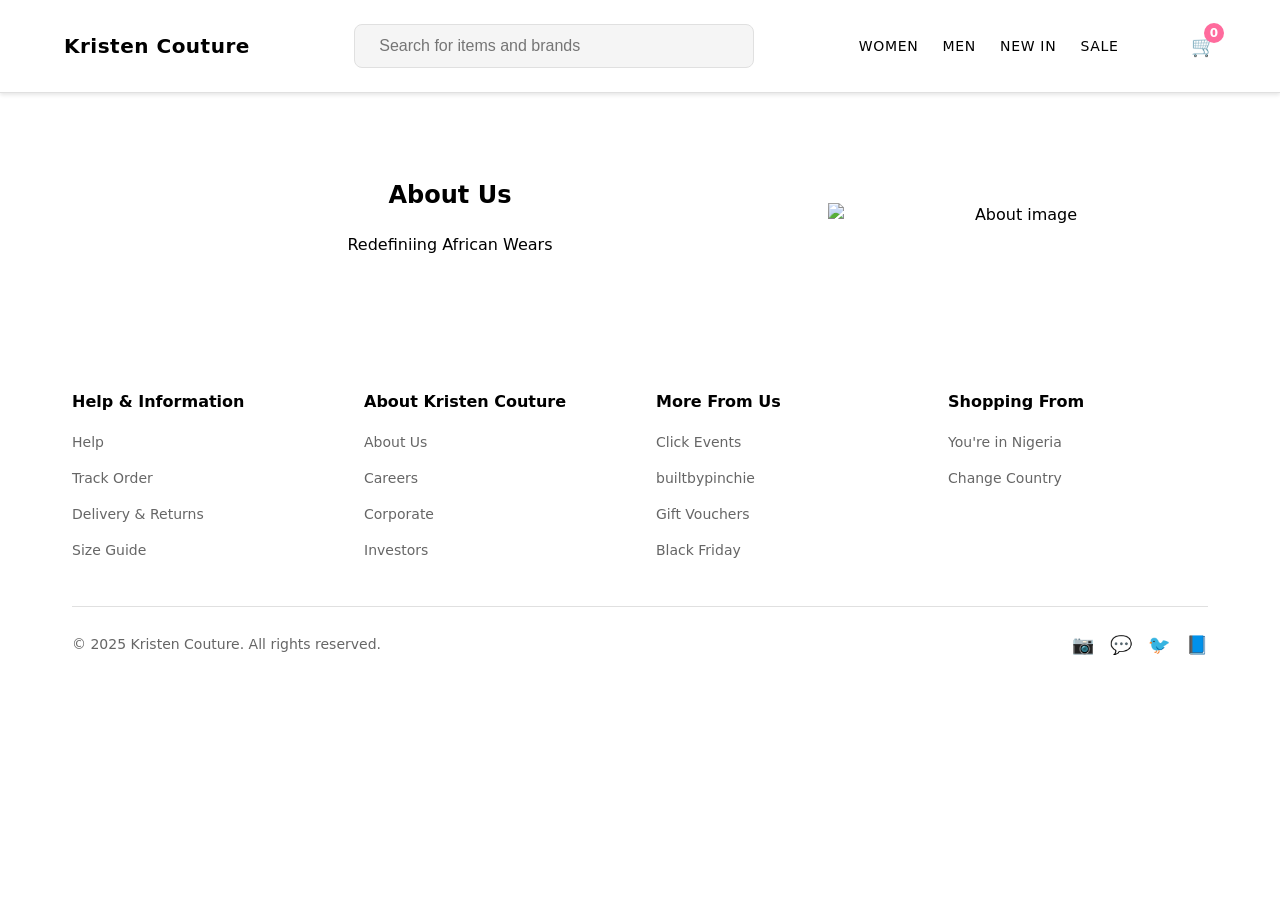
==== about.html @ 80ba56c6 "Initial project upload" ====
<!DOCTYPE html>
<html lang="en">
<head>
<meta charset="UTF-8" />
<meta name="viewport" content="width=device-width, initial-scale=1.0" />
<title>Kristen Couture</title>
<link rel="stylesheet" href="css/style.css" />
</head>
<body>
<header>
<nav class="navbar">
<div class="navbar-container">
<div class="logo">
<a href="index.html">Kristen Couture</a>
</div>

<div class="search-bar">
<input type="text" class="search-input" placeholder="Search for items and brands" id="search-input">
</div>

<div class="nav-categories">
<a href="store.html">Women</a>
<a href="store.html">Men</a>
<a href="new-collection.html">New In</a>
<a href="store.html">Sale</a>
</div>

<a href="cart.html" class="cart-icon">
<span class="cart-icon-text">🛒</span>
<span id="cart-count" class="cart-count">0</span>
</a>

<button id="nav-toggle" class="nav-toggle" aria-label="Toggle navigation">☰</button>
</div>
</nav>
</header>


<main>
<section class="page-section about">
<div class="about-grid">
<div>
<h1>About Us</h1>
<p>Redefiniing African Wears</p>
</div>
<img src="images/about.jpg" alt="About image" />
</div>
</section>
</main>


<footer>
<div class="footer-inner">
<div class="footer-content">
<div class="footer-section">
<h4>Help & Information</h4>
<ul>
<li><a href="#">Help</a></li>
<li><a href="#">Track Order</a></li>
<li><a href="#">Delivery & Returns</a></li>
<li><a href="#">Size Guide</a></li>
</ul>
</div>
<div class="footer-section">
<h4>About Kristen Couture</h4>
<ul>
<li><a href="about.html">About Us</a></li>
<li><a href="#">Careers</a></li>
<li><a href="#">Corporate</a></li>
<li><a href="#">Investors</a></li>
</ul>
</div>
<div class="footer-section">
<h4>More From Us</h4>
<ul>
<li><a href="#">Click Events</a></li>
<li><a href="#">builtbypinchie</a></li>
<li><a href="#">Gift Vouchers</a></li>
<li><a href="#">Black Friday</a></li>
</ul>
</div>
<div class="footer-section">
<h4>Shopping From</h4>
<ul>
<li><a href="#">You're in Nigeria</a></li>
<li><a href="#">Change Country</a></li>
</ul>
</div>
</div>
<div class="footer-bottom">
<p>© 2025 Kristen Couture. All rights reserved.</p>
<div class="socials">
<a href="#" aria-label="Instagram">📷</a>
<a href="#" aria-label="WhatsApp">💬</a>
<a href="#" aria-label="Twitter">🐦</a>
<a href="#" aria-label="Facebook">📘</a>
</div>
</div>
</div>
</footer>


<script src="js/main.js"></script>
</body>
</html>
---- css/style.css ----
/* CSS Custom Properties (Variables) - ASOS-Inspired Palette */
:root {
  --primary-color: #000000; /* Black for high contrast */
  --secondary-color: #FFFFFF; /* White backgrounds */
  --accent-pink: #FF6B9D; /* Trendy pink accent */
  --accent-teal: #4ECDC4; /* Fresh teal */
  --accent-yellow: #FFD93D; /* Energetic yellow */
  --text-color: #000000;
  --text-light: #666666;
  --background-color: #FFFFFF;
  --background-light: #F5F5F5;
  --border-color: #E0E0E0;
  --shadow-color: rgba(0, 0, 0, 0.1);
  --shadow-hover: rgba(0, 0, 0, 0.15);
  --font-family: 'Inter', system-ui, -apple-system, 'Segoe UI', Roboto, sans-serif;
  --font-family-heading: 'Inter', sans-serif;
  --font-size-xs: 0.75rem;
  --font-size-sm: 0.875rem;
  --font-size-base: 1rem;
  --font-size-lg: 1.125rem;
  --font-size-xl: 1.25rem;
  --font-size-2xl: 1.5rem;
  --font-size-3xl: 2rem;
  --font-size-4xl: 3rem;
  --line-height: 1.5;
  --spacing-xs: 0.5rem;
  --spacing-sm: 0.75rem;
  --spacing-md: 1rem;
  --spacing-lg: 1.5rem;
  --spacing-xl: 2rem;
  --spacing-2xl: 3rem;
  --spacing-3xl: 4rem;
  --border-radius-sm: 0.25rem;
  --border-radius-md: 0.5rem;
  --border-radius-lg: 1rem;
  --max-width: 1200px;
  --container-padding: var(--spacing-lg);
}

/* Categories Grid */
.categories-grid {
  display: grid;
  grid-template-columns: repeat(auto-fit, minmax(250px, 1fr));
  gap: var(--spacing-xl);
  justify-items: center;
}

.category-card {
  text-align: center;
  padding: var(--spacing-lg);
  border-radius: var(--border-radius-lg);
  box-shadow: 0 4px 12px var(--shadow-color);
  transition: transform 0.3s ease, box-shadow 0.3s ease;
  background-color: var(--secondary-color);
  max-width: 300px;
  width: 100%;
}

.category-card img {
  margin: 0 auto var(--spacing-md);
  width: 100%;
  height: auto;
  max-width: 200px;
  border-radius: var(--border-radius-md);
  object-fit: cover;
}

.category-card h3 {
  font-size: var(--font-size-lg);
  font-weight: 600;
  margin-bottom: var(--spacing-md);
  color: var(--text-color);
}

.category-card:hover {
  transform: translateY(-4px);
  box-shadow: 0 8px 24px var(--shadow-hover);
}

/* Base Reset and Typography */
*,
*::before,
*::after {
  box-sizing: border-box;
}

html {
  font-size: 16px; /* Base font size for rem calculations */
}

body {
  margin: 0;
  padding: 0;
  height: 100%;
  font-family: var(--font-family);
  background-color: var(--background-color);
  color: var(--text-color);
  line-height: var(--line-height);
  font-size: var(--font-size-base);
}

img {
  max-width: 100%;
  display: block;
}

/* Utility Classes */
.visually-hidden {
  position: absolute;
  width: 1px;
  height: 1px;
  padding: 0;
  margin: -1px;
  overflow: hidden;
  clip: rect(0, 0, 0, 0);
  white-space: nowrap;
  border: 0;
}

/* Sticky Navbar */
.navbar {
  position: sticky;
  top: 0;
  z-index: 1000;
  background-color: var(--secondary-color);
  border-bottom: 1px solid var(--border-color);
  box-shadow: 0 2px 4px var(--shadow-color);
}

.navbar-container {
  max-width: var(--max-width);
  width: 100%;
  margin: 0 auto;
  display: flex;
  align-items: center;
  justify-content: space-between;
  padding: var(--spacing-lg) var(--container-padding);
}

.logo a {
  font-weight: 700;
  font-size: var(--font-size-xl);
  letter-spacing: 0.025em;
  color: var(--primary-color);
  text-decoration: none;
}

.search-bar {
  flex: 1;
  max-width: 400px;
  margin: 0 var(--spacing-xl);
  position: relative;
}

.search-input {
  width: 100%;
  padding: var(--spacing-sm) var(--spacing-lg);
  border: 1px solid var(--border-color);
  border-radius: var(--border-radius-md);
  font-size: var(--font-size-base);
  background-color: var(--background-light);
  transition: border-color 0.3s ease, box-shadow 0.3s ease;
}

.search-input:focus {
  outline: none;
  border-color: var(--accent-pink);
  box-shadow: 0 0 0 3px rgba(255, 107, 157, 0.1);
}

.nav-categories {
  display: flex;
  gap: var(--spacing-lg);
  align-items: center;
}

.nav-categories a {
  color: var(--text-color);
  text-decoration: none;
  font-weight: 500;
  font-size: var(--font-size-sm);
  text-transform: uppercase;
  letter-spacing: 0.05em;
  transition: color 0.3s ease;
  position: relative;
}

.nav-categories a:hover,
.nav-categories a:focus,
.nav-categories a.active {
  color: var(--accent-pink);
}

.nav-categories a.active::after {
  content: '';
  position: absolute;
  bottom: -25px;
  left: 50%;
  transform: translateX(-50%);
  width: 100%;
  height: 2px;
  background-color: var(--accent-pink);
}

.nav-toggle {
  display: none;
  background: transparent;
  border: none;
  color: var(--primary-color);
  font-size: var(--font-size-xl);
  cursor: pointer;
}

.cart-icon {
  position: relative;
  color: var(--primary-color);
  text-decoration: none;
  font-size: var(--font-size-xl);
  transition: color 0.3s ease;
  display: flex;
  align-items: center;
  justify-content: center;
}

.cart-icon:hover,
.cart-icon:focus {
  color: var(--accent-pink);
}

.cart-count {
  position: absolute;
  top: -8px;
  right: -8px;
  background-color: var(--accent-pink);
  color: var(--secondary-color);
  border-radius: 50%;
  width: 20px;
  height: 20px;
  display: flex;
  align-items: center;
  justify-content: center;
  font-size: var(--font-size-xs);
  font-weight: 700;
}

/* Hero */
.hero {
  height: 80vh;
  display: flex;
  align-items: center;
  justify-content: center;
  background: linear-gradient(135deg, rgba(0,0,0,0.3), rgba(0,0,0,0.1)), url('../images/banner.jpg.jpg') center/cover no-repeat;
  color: var(--secondary-color);
  text-align: center;
  position: relative;
  overflow: hidden;
}

.hero::before {
  content: '';
  position: absolute;
  top: 0;
  left: 0;
  right: 0;
  bottom: 0;
  background: rgba(0,0,0,0.2);
  z-index: 1;
}

.hero-image {
  position: absolute;
  top: 0;
  left: 0;
  width: 100%;
  height: 100%;
  object-fit: cover;
  z-index: 0;
}

.hero-content {
  position: relative;
  z-index: 2;
  max-width: 600px;
}

.hero-content h1 {
  font-size: var(--font-size-4xl);
  font-weight: 800;
  margin-bottom: var(--spacing-md);
  text-shadow: 2px 2px 4px rgba(0,0,0,0.3);
}

.hero-content p {
  font-size: var(--font-size-lg);
  margin-bottom: var(--spacing-2xl);
  opacity: 0.9;
}

.hero-buttons {
  display: flex;
  gap: var(--spacing-lg);
  justify-content: center;
  flex-wrap: wrap;
}

/* Page Sections */
.page-section {
  padding: var(--spacing-3xl) var(--spacing-xl);
  max-width: var(--max-width);
  margin: 0 auto;
  text-align: center;
}

.page-section h2 {
  font-size: var(--font-size-3xl);
  font-weight: 700;
  margin-bottom: var(--spacing-xl);
  color: var(--text-color);
}

.about-grid {
  display: grid;
  grid-template-columns: 1fr 23.75rem; /* 380px */
  gap: var(--spacing-xxl);
  align-items: center;
}

/* Products */
.products-grid {
  display: grid;
  grid-template-columns: repeat(auto-fill, minmax(16rem, 1fr)); /* 256px */
  gap: var(--spacing-xl);
}

.product-card {
  background-color: var(--secondary-color);
  border-radius: var(--border-radius-lg);
  overflow: hidden;
  box-shadow: 0 4px 12px var(--shadow-color);
  display: flex;
  flex-direction: column;
  transition: all 0.3s ease;
  cursor: pointer;
}

.product-card:hover {
  transform: translateY(-4px);
  box-shadow: 0 8px 24px var(--shadow-hover);
}

.product-media {
  width: 100%;
  height: 20rem; /* 320px */
  background-color: var(--background-light);
  display: flex;
  align-items: center;
  justify-content: center;
  position: relative;
  overflow: hidden;
}

/* Image Slideshow Styles */
.image-slideshow {
  position: relative;
  width: 100%;
  height: 100%;
}

.image-slideshow img {
  position: absolute;
  top: 0;
  left: 0;
  width: 100%;
  height: 100%;
  object-fit: cover;
  opacity: 0;
  transition: opacity 0.3s ease;
}

.image-slideshow img.active {
  opacity: 1;
}

.slide-btn {
  position: absolute;
  top: 50%;
  transform: translateY(-50%);
  background: rgba(255, 255, 255, 0.8);
  border: none;
  width: 2rem;
  height: 2rem;
  border-radius: 50%;
  display: flex;
  align-items: center;
  justify-content: center;
  cursor: pointer;
  font-size: 1rem;
  font-weight: bold;
  color: var(--primary-color);
  transition: all 0.3s ease;
  z-index: 2;
  opacity: 0;
}

.product-card:hover .slide-btn {
  opacity: 1;
}

.slide-btn:hover {
  background: rgba(255, 255, 255, 1);
  transform: translateY(-50%) scale(1.1);
}

.prev-btn {
  left: 0.5rem;
}

.next-btn {
  right: 0.5rem;
}

.slide-indicators {
  position: absolute;
  bottom: 0.5rem;
  left: 50%;
  transform: translateX(-50%);
  display: flex;
  gap: 0.25rem;
  z-index: 2;
}

.indicator {
  width: 0.5rem;
  height: 0.5rem;
  border-radius: 50%;
  background: rgba(255, 255, 255, 0.5);
  cursor: pointer;
  transition: background 0.3s ease;
}

.indicator.active {
  background: rgba(255, 255, 255, 1);
}

.indicator:hover {
  background: rgba(255, 255, 255, 0.8);
}

.product-media img {
  width: 100%;
  height: 100%;
  object-fit: cover;
  transition: transform 0.3s ease;
}

.product-card:hover .product-media img {
  transform: scale(1.05);
}

.product-info {
  padding: var(--spacing-lg);
  display: flex;
  flex-direction: column;
  gap: var(--spacing-sm);
}

.product-title {
  font-weight: 600;
  font-size: var(--font-size-base);
  color: var(--text-color);
  margin: 0;
}

.product-price {
  color: var(--accent-pink);
  font-weight: 700;
  font-size: var(--font-size-lg);
  margin: 0;
}

.product-actions {
  margin-top: auto;
  display: flex;
  flex-direction: column;
  gap: var(--spacing-sm);
  opacity: 1;
  transform: translateY(0);
  transition: all 0.3s ease;
}

.btn {
  padding: var(--spacing-sm) var(--spacing-lg);
  border-radius: var(--border-radius-md);
  border: none;
  font-weight: 600;
  font-size: var(--font-size-sm);
  text-align: center;
  display: inline-block;
  cursor: pointer;
  transition: all 0.3s ease;
  text-decoration: none;
}

.btn-primary {
  background-color: var(--primary-color);
  color: var(--secondary-color);
}

.btn-primary:hover,
.btn-primary:focus {
  background-color: var(--text-light);
  transform: translateY(-1px);
}

.btn-secondary {
  background-color: var(--secondary-color);
  color: var(--primary-color);
  border: 1px solid var(--border-color);
}

.btn-secondary:hover,
.btn-secondary:focus {
  background-color: var(--background-light);
  transform: translateY(-1px);
}

.btn-accent {
  background-color: var(--accent-pink);
  color: var(--secondary-color);
}

.btn-accent:hover,
.btn-accent:focus {
  background-color: #e55a8a;
  transform: translateY(-1px);
}

/* Cart */
#cart-items {
  margin-top: var(--spacing-xl);
}

.cart-line {
  display: flex;
  gap: var(--spacing-sm);
  align-items: center;
  padding: var(--spacing-sm) 0;
  border-bottom: 1px solid var(--border-color);
}

/* Footer */
.footer-inner {
  padding: var(--spacing-xl);
  max-width: var(--max-width);
  margin: 0 auto;
}

.footer-content {
  display: grid;
  grid-template-columns: repeat(auto-fit, minmax(200px, 1fr));
  gap: var(--spacing-xl);
  margin-bottom: var(--spacing-xl);
}

.footer-section h4 {
  font-size: var(--font-size-base);
  font-weight: 700;
  margin-bottom: var(--spacing-md);
  color: var(--text-color);
}

.footer-section ul {
  list-style: none;
  padding: 0;
  margin: 0;
}

.footer-section li {
  margin-bottom: var(--spacing-sm);
}

.footer-section a {
  color: var(--text-light);
  text-decoration: none;
  font-size: var(--font-size-sm);
  transition: color 0.3s ease;
}

.footer-section a:hover {
  color: var(--accent-pink);
}

.footer-bottom {
  display: flex;
  justify-content: space-between;
  align-items: center;
  padding-top: var(--spacing-lg);
  border-top: 1px solid var(--border-color);
}

.footer-bottom p {
  color: var(--text-light);
  font-size: var(--font-size-sm);
  margin: 0;
}

.socials {
  display: flex;
  gap: var(--spacing-md);
}

.socials a {
  color: var(--text-light);
  text-decoration: none;
  font-size: var(--font-size-lg);
  transition: color 0.3s ease;
}

.socials a:hover {
  color: var(--accent-pink);
}

/* Filters and Sort */
.filters-sort {
  display: flex;
  justify-content: space-between;
  align-items: center;
  padding: var(--spacing-lg) 0;
  border-bottom: 1px solid var(--border-color);
  margin-bottom: var(--spacing-xl);
}

.filter-group {
  display: flex;
  gap: var(--spacing-lg);
  align-items: center;
}

.filter-select {
  padding: var(--spacing-sm) var(--spacing-md);
  border: 1px solid var(--border-color);
  border-radius: var(--border-radius-md);
  background-color: var(--secondary-color);
  font-size: var(--font-size-sm);
  cursor: pointer;
}

.sort-select {
  padding: var(--spacing-sm) var(--spacing-md);
  border: 1px solid var(--border-color);
  border-radius: var(--border-radius-md);
  background-color: var(--secondary-color);
  font-size: var(--font-size-sm);
  cursor: pointer;
}

/* Product Detail Page */
.product-detail {
  display: grid;
  grid-template-columns: 1fr 1fr;
  gap: var(--spacing-3xl);
  align-items: start;
}

.product-gallery {
  position: sticky;
  top: 100px;
}

.product-images {
  display: grid;
  grid-template-columns: 80px 1fr;
  gap: var(--spacing-md);
}

.product-thumbnails {
  display: flex;
  flex-direction: column;
  gap: var(--spacing-sm);
}

.product-thumbnail {
  width: 80px;
  height: 80px;
  border-radius: var(--border-radius-md);
  overflow: hidden;
  cursor: pointer;
  border: 2px solid transparent;
  transition: border-color 0.3s ease;
}

.product-thumbnail:hover,
.product-thumbnail.active {
  border-color: var(--accent-pink);
}

.product-main-image {
  width: 100%;
  height: 500px;
  border-radius: var(--border-radius-lg);
  overflow: hidden;
  background-color: var(--background-light);
}

.product-main-image img {
  width: 100%;
  height: 100%;
  object-fit: cover;
}

.product-info-detail {
  padding: var(--spacing-xl);
}

.product-title-detail {
  font-size: var(--font-size-3xl);
  font-weight: 700;
  margin-bottom: var(--spacing-md);
}

.product-price-detail {
  font-size: var(--font-size-2xl);
  color: var(--accent-pink);
  font-weight: 700;
  margin-bottom: var(--spacing-xl);
}

.size-selector {
  margin-bottom: var(--spacing-xl);
}

.size-options {
  display: grid;
  grid-template-columns: repeat(auto-fit, minmax(60px, 1fr));
  gap: var(--spacing-sm);
  margin-top: var(--spacing-md);
}

.size-option {
  padding: var(--spacing-sm);
  border: 1px solid var(--border-color);
  border-radius: var(--border-radius-md);
  text-align: center;
  cursor: pointer;
  transition: all 0.3s ease;
  background-color: var(--secondary-color);
}

.size-option:hover,
.size-option.selected {
  border-color: var(--accent-pink);
  background-color: var(--accent-pink);
  color: var(--secondary-color);
}

.quantity-selector {
  display: flex;
  align-items: center;
  gap: var(--spacing-md);
  margin-bottom: var(--spacing-xl);
}

.quantity-btn {
  width: 40px;
  height: 40px;
  border: 1px solid var(--border-color);
  background-color: var(--secondary-color);
  border-radius: var(--border-radius-md);
  cursor: pointer;
  display: flex;
  align-items: center;
  justify-content: center;
  font-size: var(--font-size-lg);
  transition: background-color 0.3s ease;
}

.quantity-btn:hover {
  background-color: var(--background-light);
}

.quantity-input {
  width: 60px;
  padding: var(--spacing-sm);
  border: 1px solid var(--border-color);
  border-radius: var(--border-radius-md);
  text-align: center;
  font-size: var(--font-size-base);
}

.add-to-cart-btn {
  width: 100%;
  padding: var(--spacing-lg);
  background-color: var(--accent-pink);
  color: var(--secondary-color);
  border: none;
  border-radius: var(--border-radius-md);
  font-size: var(--font-size-lg);
  font-weight: 600;
  cursor: pointer;
  transition: background-color 0.3s ease;
}

.add-to-cart-btn:hover {
  background-color: #e55a8a;
}

/* Responsive Design */
@media (max-width: 768px) {
  .navbar {
    padding: var(--spacing-md) var(--spacing-lg);
  }

  .navbar-container {
    flex-wrap: wrap;
    gap: var(--spacing-md);
  }

  .search-bar {
    order: 3;
    width: 100%;
    margin: 0;
    max-width: none;
  }

  .nav-categories {
    order: 2;
    flex-wrap: wrap;
  }

  .logo {
    order: 1;
  }

  .nav-toggle {
    display: block;
    order: 4;
  }

  .hero {
    height: 60vh;
  }

  .hero-content h1 {
    font-size: var(--font-size-3xl);
  }

  .hero-content p {
    font-size: var(--font-size-base);
  }

  .page-section {
    padding: var(--spacing-xl) var(--spacing-lg);
  }

  .about-grid {
    grid-template-columns: 1fr;
    gap: var(--spacing-lg);
  }

  .products-grid {
    grid-template-columns: repeat(auto-fill, minmax(14rem, 1fr));
    gap: var(--spacing-lg);
  }

  .filters-sort {
    flex-direction: column;
    gap: var(--spacing-md);
    align-items: stretch;
  }

  .filter-group {
    justify-content: space-between;
  }

  .product-detail {
    grid-template-columns: 1fr;
    gap: var(--spacing-xl);
  }

  .product-gallery {
    position: static;
  }

  .product-images {
    grid-template-columns: 1fr;
    grid-template-rows: 80px 1fr;
  }

  .product-thumbnails {
    flex-direction: row;
    overflow-x: auto;
    padding-bottom: var(--spacing-sm);
  }

  .product-thumbnail {
    flex-shrink: 0;
  }

  .footer-inner {
    flex-direction: column;
    gap: var(--spacing-md);
    text-align: center;
  }
}

@media (max-width: 480px) {
  .hero-content h1 {
    font-size: var(--font-size-2xl);
  }

  .products-grid {
    grid-template-columns: 1fr;
  }

  .size-options {
    grid-template-columns: repeat(4, 1fr);
  }

  .quantity-selector {
    flex-direction: column;
    align-items: stretch;
  }

  .quantity-input {
    text-align: center;
  }
}
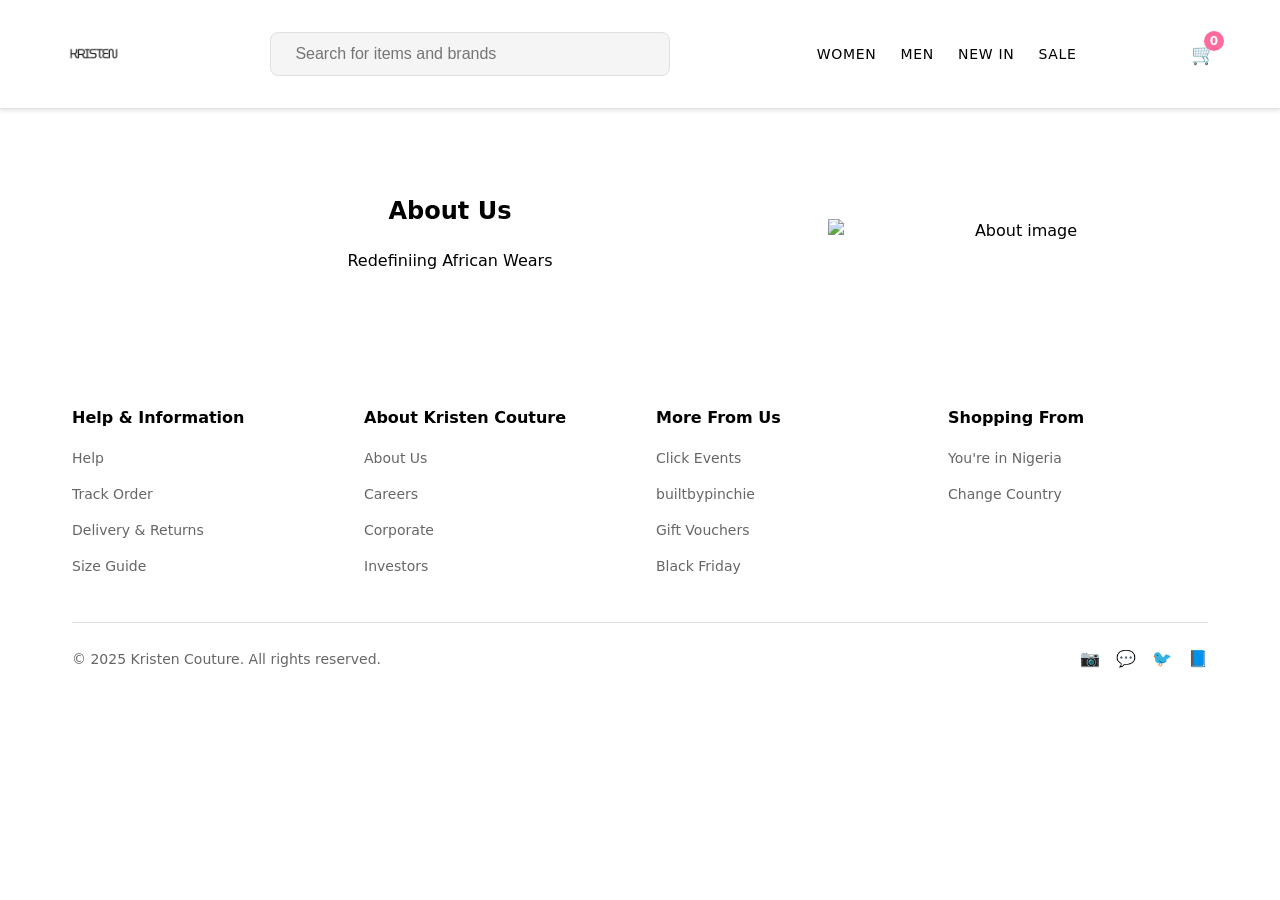
==== commit 0d420675: "Place" ====
--- a/about.html
+++ b/about.html
@@ -11,7 +11,7 @@
 <nav class="navbar">
 <div class="navbar-container">
 <div class="logo">
-<a href="index.html">Kristen Couture</a>
+<a href="index.html"><img src="images/Favicon/android-chrome-512x512.png" alt="Kristen Couture Logo"></a>
 </div>
 
 <div class="search-bar">
--- a/css/style.css
+++ b/css/style.css
@@ -75,6 +75,7 @@
 .category-card:hover {
   transform: translateY(-4px);
   box-shadow: 0 8px 24px var(--shadow-hover);
+  background-color: lightgoldenrodyellow;
 }
 
 /* Base Reset and Typography */
@@ -145,6 +146,13 @@
   text-decoration: none;
 }
 
+.logo img {
+  height: 60px;
+  width: auto;
+  max-width: 100%;
+  object-fit: contain;
+}
+
 .search-bar {
   flex: 1;
   max-width: 400px;
@@ -508,7 +516,7 @@
 
 .btn-primary:hover,
 .btn-primary:focus {
-  background-color: var(--text-light);
+  background-color: lightgoldenrodyellow;
   transform: translateY(-1px);
 }
 
@@ -610,14 +618,31 @@
 }
 
 .socials a {
-  color: var(--text-light);
   text-decoration: none;
-  font-size: var(--font-size-lg);
-  transition: color 0.3s ease;
+  transition: opacity 0.3s ease;
 }
 
 .socials a:hover {
-  color: var(--accent-pink);
+  transform: scale(1.1);
+  opacity: 0.8;
+  background-color: lightgoldenrodyellow;
+}
+
+.socials img {
+  width: 24px;
+  height: 24px;
+}
+
+.socials a[aria-label="Instagram"] img {
+  filter: hue-rotate(320deg) saturate(2);
+}
+
+.socials a[aria-label="Facebook"] img {
+  filter: hue-rotate(240deg) saturate(2);
+}
+
+.socials a[aria-label="WhatsApp"] img {
+  filter: hue-rotate(120deg) saturate(2);
 }
 
 /* Filters and Sort */
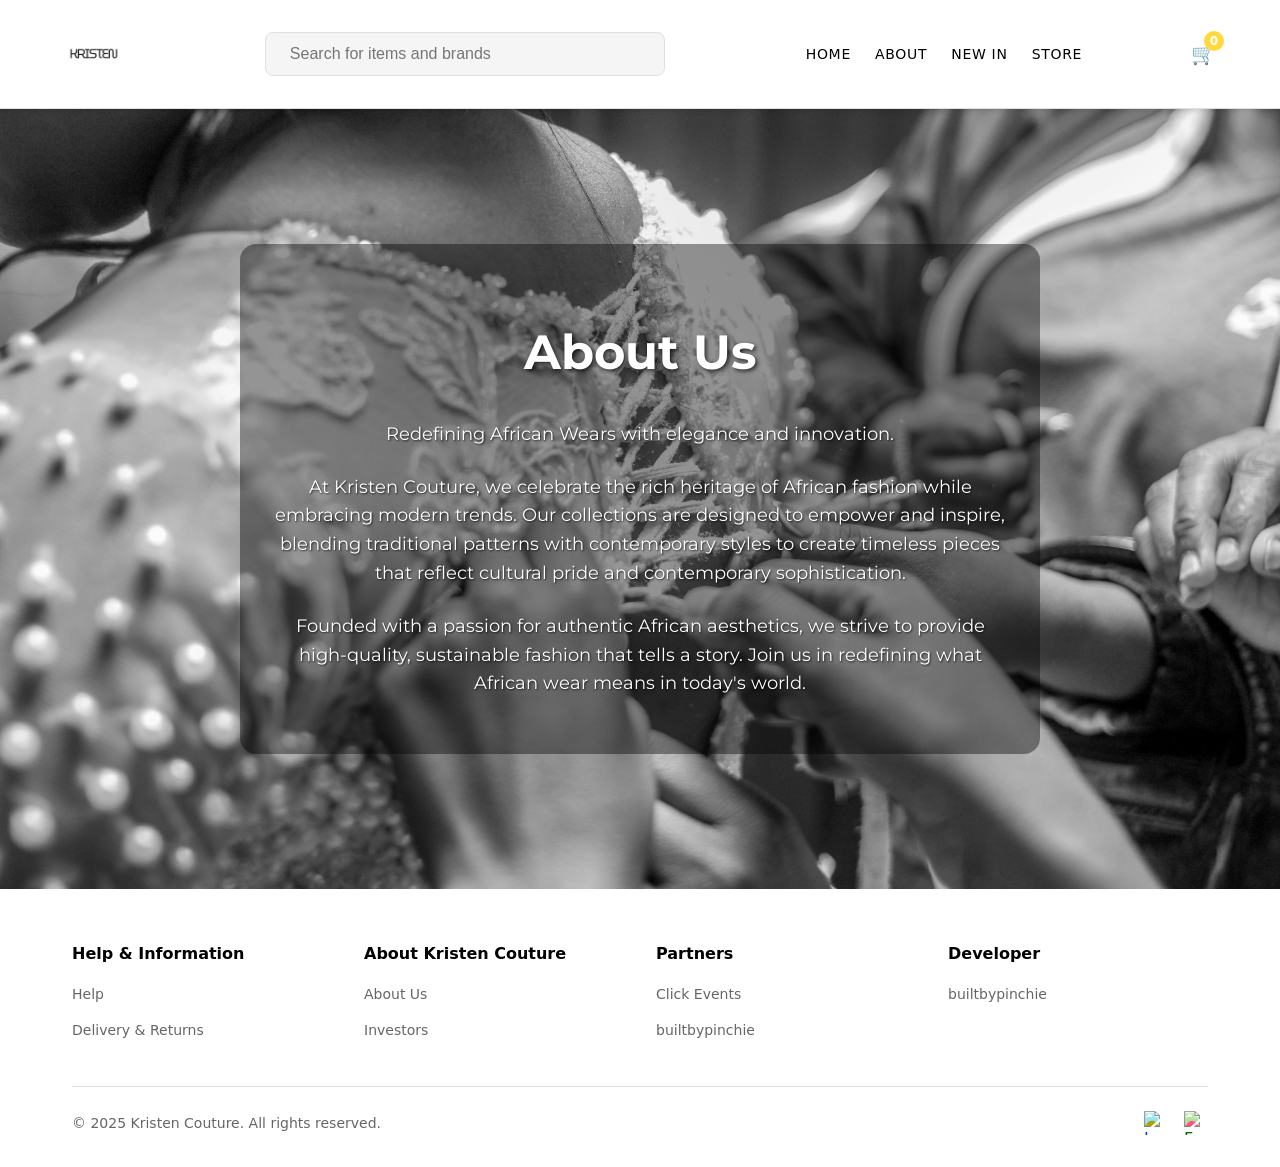
==== commit 50d00dd1: "up" ====
--- a/about.html
+++ b/about.html
@@ -13,42 +13,36 @@
 <div class="logo">
 <a href="index.html"><img src="images/Favicon/android-chrome-512x512.png" alt="Kristen Couture Logo"></a>
 </div>
-
 <div class="search-bar">
 <input type="text" class="search-input" placeholder="Search for items and brands" id="search-input">
 </div>
-
 <div class="nav-categories">
-<a href="store.html">Women</a>
-<a href="store.html">Men</a>
+<a href="index.html">Home</a>
+<a href="about.html">About</a>
 <a href="new-collection.html">New In</a>
-<a href="store.html">Sale</a>
+<a href="store.html">Store</a>
 </div>
-
 <a href="cart.html" class="cart-icon">
 <span class="cart-icon-text">🛒</span>
 <span id="cart-count" class="cart-count">0</span>
 </a>
-
 <button id="nav-toggle" class="nav-toggle" aria-label="Toggle navigation">☰</button>
 </div>
 </nav>
 </header>
-
-
 <main>
-<section class="page-section about">
-<div class="about-grid">
-<div>
-<h1>About Us</h1>
-<p>Redefiniing African Wears</p>
+<section class="about-hero" aria-labelledby="about-heading">
+<img src="images/about.jpg" alt="Kristen Couture fashion showcase featuring elegant African-inspired designs" class="about-bg-image" loading="lazy" />
+<div class="about-overlay">
+<h1 id="about-heading">About Us</h1>
+<div class="about-content">
+<p>Redefining African Wears with elegance and innovation.</p>
+<p>At Kristen Couture, we celebrate the rich heritage of African fashion while embracing modern trends. Our collections are designed to empower and inspire, blending traditional patterns with contemporary styles to create timeless pieces that reflect cultural pride and contemporary sophistication.</p>
+<p>Founded with a passion for authentic African aesthetics, we strive to provide high-quality, sustainable fashion that tells a story. Join us in redefining what African wear means in today's world.</p>
 </div>
-<img src="images/about.jpg" alt="About image" />
 </div>
 </section>
 </main>
-
-
 <footer>
 <div class="footer-inner">
 <div class="footer-content">
@@ -56,50 +50,39 @@
 <h4>Help & Information</h4>
 <ul>
 <li><a href="#">Help</a></li>
-<li><a href="#">Track Order</a></li>
 <li><a href="#">Delivery & Returns</a></li>
-<li><a href="#">Size Guide</a></li>
 </ul>
 </div>
 <div class="footer-section">
 <h4>About Kristen Couture</h4>
 <ul>
 <li><a href="about.html">About Us</a></li>
-<li><a href="#">Careers</a></li>
-<li><a href="#">Corporate</a></li>
 <li><a href="#">Investors</a></li>
 </ul>
 </div>
 <div class="footer-section">
-<h4>More From Us</h4>
+<h4>Partners</h4>
 <ul>
 <li><a href="#">Click Events</a></li>
 <li><a href="#">builtbypinchie</a></li>
-<li><a href="#">Gift Vouchers</a></li>
-<li><a href="#">Black Friday</a></li>
 </ul>
 </div>
 <div class="footer-section">
-<h4>Shopping From</h4>
+<h4>Developer</h4>
 <ul>
-<li><a href="#">You're in Nigeria</a></li>
-<li><a href="#">Change Country</a></li>
+<li><a href="#">builtbypinchie</a></li>
 </ul>
 </div>
 </div>
 <div class="footer-bottom">
 <p>© 2025 Kristen Couture. All rights reserved.</p>
 <div class="socials">
-<a href="#" aria-label="Instagram">📷</a>
-<a href="#" aria-label="WhatsApp">💬</a>
-<a href="#" aria-label="Twitter">🐦</a>
-<a href="#" aria-label="Facebook">📘</a>
+<a href="https://www.instagram.com/kristen_rtw_couture/" aria-label="Instagram"><img src="https://cdn.jsdelivr.net/npm/simple-icons@v10/icons/instagram.svg" alt="Instagram"></a>
+<a href="https://www.facebook.com/kristenandcocouture" aria-label="Facebook"><img src="https://cdn.jsdelivr.net/npm/simple-icons@v10/icons/facebook.svg" alt="Facebook"></a>
 </div>
 </div>
 </div>
 </footer>
-
-
 <script src="js/main.js"></script>
 </body>
 </html>
--- a/css/style.css
+++ b/css/style.css
@@ -1,8 +1,9 @@
-/* CSS Custom Properties (Variables) - ASOS-Inspired Palette */
+@import url('https://fonts.googleapis.com/css2?family=Montserrat:wght@400;700&display=swap');
+
 :root {
   --primary-color: #000000; /* Black for high contrast */
   --secondary-color: #FFFFFF; /* White backgrounds */
-  --accent-pink: #FF6B9D; /* Trendy pink accent */
+  --accent-pink: #FFD93D; /* Energetic yellow accent */
   --accent-teal: #4ECDC4; /* Fresh teal */
   --accent-yellow: #FFD93D; /* Energetic yellow */
   --text-color: #000000;
@@ -14,6 +15,7 @@
   --shadow-hover: rgba(0, 0, 0, 0.15);
   --font-family: 'Inter', system-ui, -apple-system, 'Segoe UI', Roboto, sans-serif;
   --font-family-heading: 'Inter', sans-serif;
+  --font-family-montserrat: 'Montserrat', sans-serif;
   --font-size-xs: 0.75rem;
   --font-size-sm: 0.875rem;
   --font-size-base: 1rem;
@@ -326,34 +328,73 @@
   color: var(--text-color);
 }
 
-.about-grid {
-  display: grid;
-  grid-template-columns: 1fr 23.75rem; /* 380px */
-  gap: var(--spacing-xxl);
-  align-items: center;
+.about-hero {
+  position: relative;
+  height: calc(100vh - 120px); /* Full viewport height minus navbar and footer */
+  overflow: hidden;
+  display: flex;
+  align-items: center;
+  justify-content: center;
+}
+
+.about-bg-image {
+  position: absolute;
+  top: 0;
+  left: 0;
+  width: 100%;
+  height: 100%;
+  object-fit: cover;
+  z-index: 1;
+}
+
+.about-overlay {
+  position: relative;
+  z-index: 2;
+  text-align: center;
+  color: var(--secondary-color);
+  max-width: 800px;
+  padding: var(--spacing-xl);
+  background: rgba(0, 0, 0, 0.4); /* Semi-transparent overlay for text readability */
+  border-radius: var(--border-radius-lg);
+}
+
+.about-overlay h1 {
+  font-family: var(--font-family-montserrat);
+  font-weight: 700;
+  font-size: var(--font-size-4xl);
+  margin-bottom: var(--spacing-xl);
+  text-shadow: 2px 2px 4px rgba(0, 0, 0, 0.7);
+}
+
+.about-content p {
+  font-family: var(--font-family-montserrat);
+  font-size: var(--font-size-lg);
+  line-height: 1.6;
+  margin-bottom: var(--spacing-lg);
+  text-shadow: 1px 1px 2px rgba(0, 0, 0, 0.7);
 }
 
 /* Products */
 .products-grid {
   display: grid;
-  grid-template-columns: repeat(auto-fill, minmax(16rem, 1fr)); /* 256px */
-  gap: var(--spacing-xl);
+  grid-template-columns: repeat(auto-fill, minmax(300px, 1fr));
+  gap: var(--spacing-lg);
+  margin: 0 auto;
+  max-width: var(--max-width);
+  padding: 0 var(--container-padding);
 }
 
 .product-card {
   background-color: var(--secondary-color);
-  border-radius: var(--border-radius-lg);
   overflow: hidden;
+  display: flex;
+  flex-direction: column;
+  cursor: pointer;
+  transition: box-shadow 0.3s ease;
+}
+
+.product-card:hover {
   box-shadow: 0 4px 12px var(--shadow-color);
-  display: flex;
-  flex-direction: column;
-  transition: all 0.3s ease;
-  cursor: pointer;
-}
-
-.product-card:hover {
-  transform: translateY(-4px);
-  box-shadow: 0 8px 24px var(--shadow-hover);
 }
 
 .product-media {
@@ -641,10 +682,6 @@
   filter: hue-rotate(240deg) saturate(2);
 }
 
-.socials a[aria-label="WhatsApp"] img {
-  filter: hue-rotate(120deg) saturate(2);
-}
-
 /* Filters and Sort */
 .filters-sort {
   display: flex;
@@ -883,8 +920,8 @@
   }
 
   .products-grid {
-    grid-template-columns: repeat(auto-fill, minmax(14rem, 1fr));
-    gap: var(--spacing-lg);
+    column-count: 2;
+    column-gap: 16px;
   }
 
   .filters-sort {
